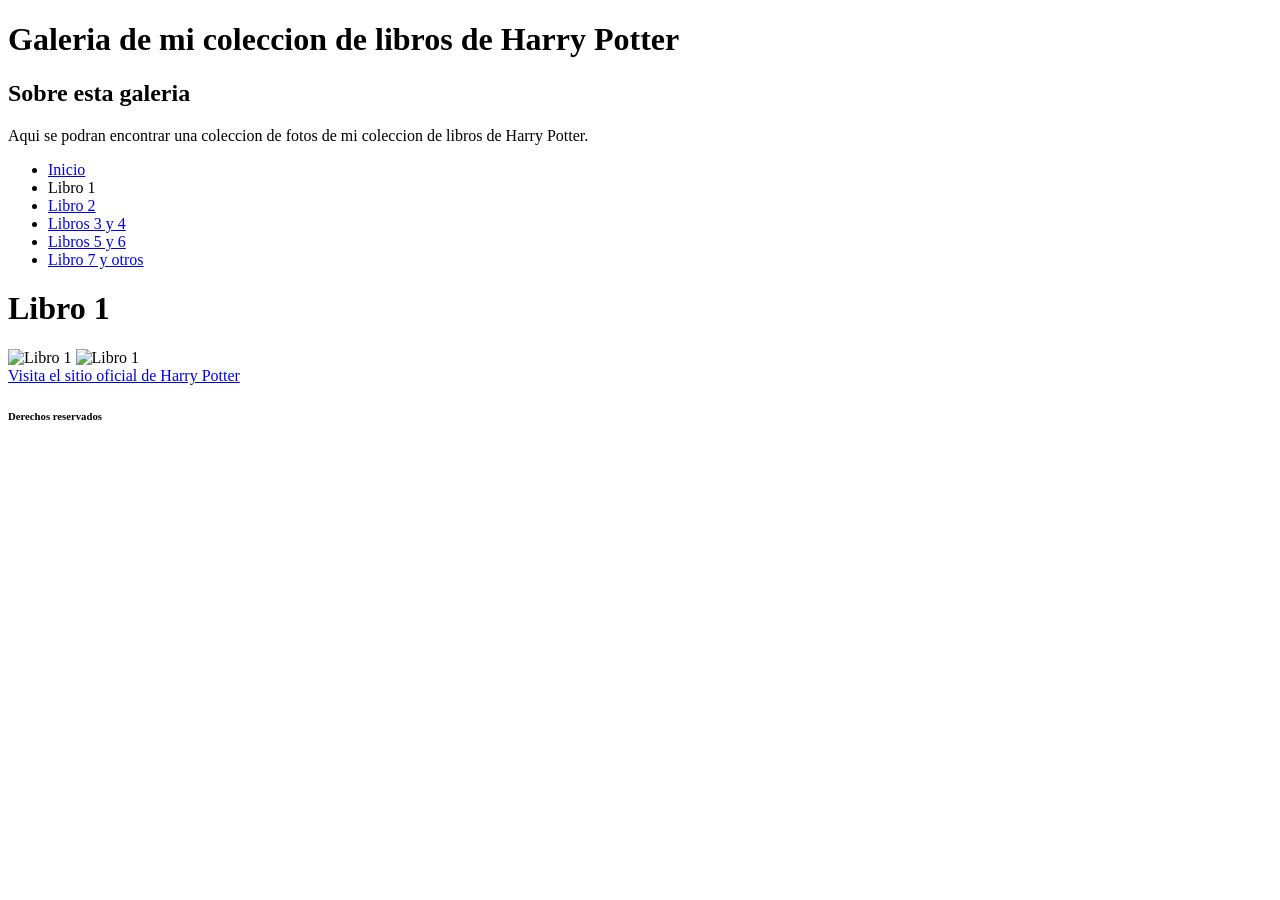
==== Libro 1.html @ d3beab45 "version1" ====
<!DOCTYPE html>
<html lang="en">
<head>
    <meta charset="UTF-8">
    <meta name="viewport" content="width=device-width, initial-scale=1.0">
    <title>Document</title>
</head>
<body>
    <header>
        <h1>Galeria de mi coleccion de libros de Harry Potter</h1>
        <section>
         <h2>Sobre esta galeria</h2>
         <p>Aqui se podran encontrar una coleccion de fotos de mi coleccion de libros de Harry Potter.</p>
        <nav>
            <ul>
                <li><a href="index.html">Inicio</a></li>
                <li> Libro 1 </li>
                <li><a href="Libro 2.html">Libro 2</a></li>  
                <li><a href="Libros 3 y 4.html">Libros 3 y 4</a></li>
                <li><a href="Libros 5 y 6.html">Libros 5 y 6</a></li>
                <li><a href="Libro 7 y otros.html">Libro 7 y otros</a></li>
            </ul>
        </nav>
    </header> 
    <main>
        <h1>Libro 1</h1>
        <section>
        <img src="/Fotos/HP 1.jpg" alt="Libro 1"  width="400" height="500">
        <img src="/Fotos/HP8.jpg" alt="Libro 1" width="400" height="500">
        </section>
    </main>
     <section>
        <a href= "https://www.harrypotter.com" target="_blank">Visita el sitio oficial de Harry Potter</a>
    </section>
    <footer>
        <h6> Derechos reservados </h6>
    </footer>
</body>
</html>
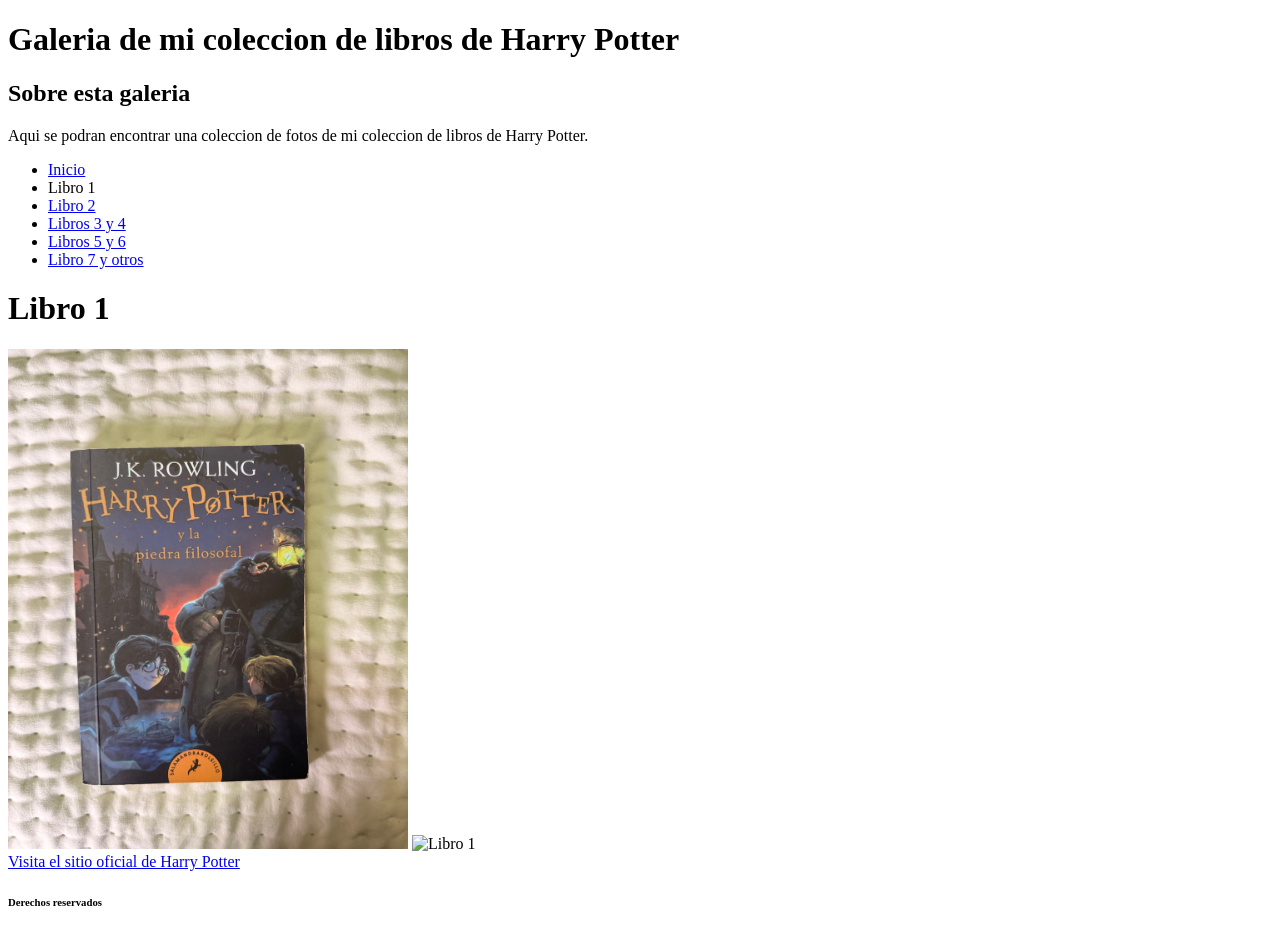
==== commit 2de6414a: "Fix image source paths in Libro 1.html" ====
--- a/Libro 1.html
+++ b/Libro 1.html
@@ -25,8 +25,8 @@
     <main>
         <h1>Libro 1</h1>
         <section>
-        <img src="/Fotos/HP 1.jpg" alt="Libro 1"  width="400" height="500">
-        <img src="/Fotos/HP8.jpg" alt="Libro 1" width="400" height="500">
+        <img src="Fotos/HP 1.jpg" alt="Libro 1"  width="400" height="500">
+        <img src="Fotos/HP8.jpg" alt="Libro 1" width="400" height="500">
         </section>
     </main>
      <section>
@@ -36,4 +36,4 @@
         <h6> Derechos reservados </h6>
     </footer>
 </body>
-</html>+</html>
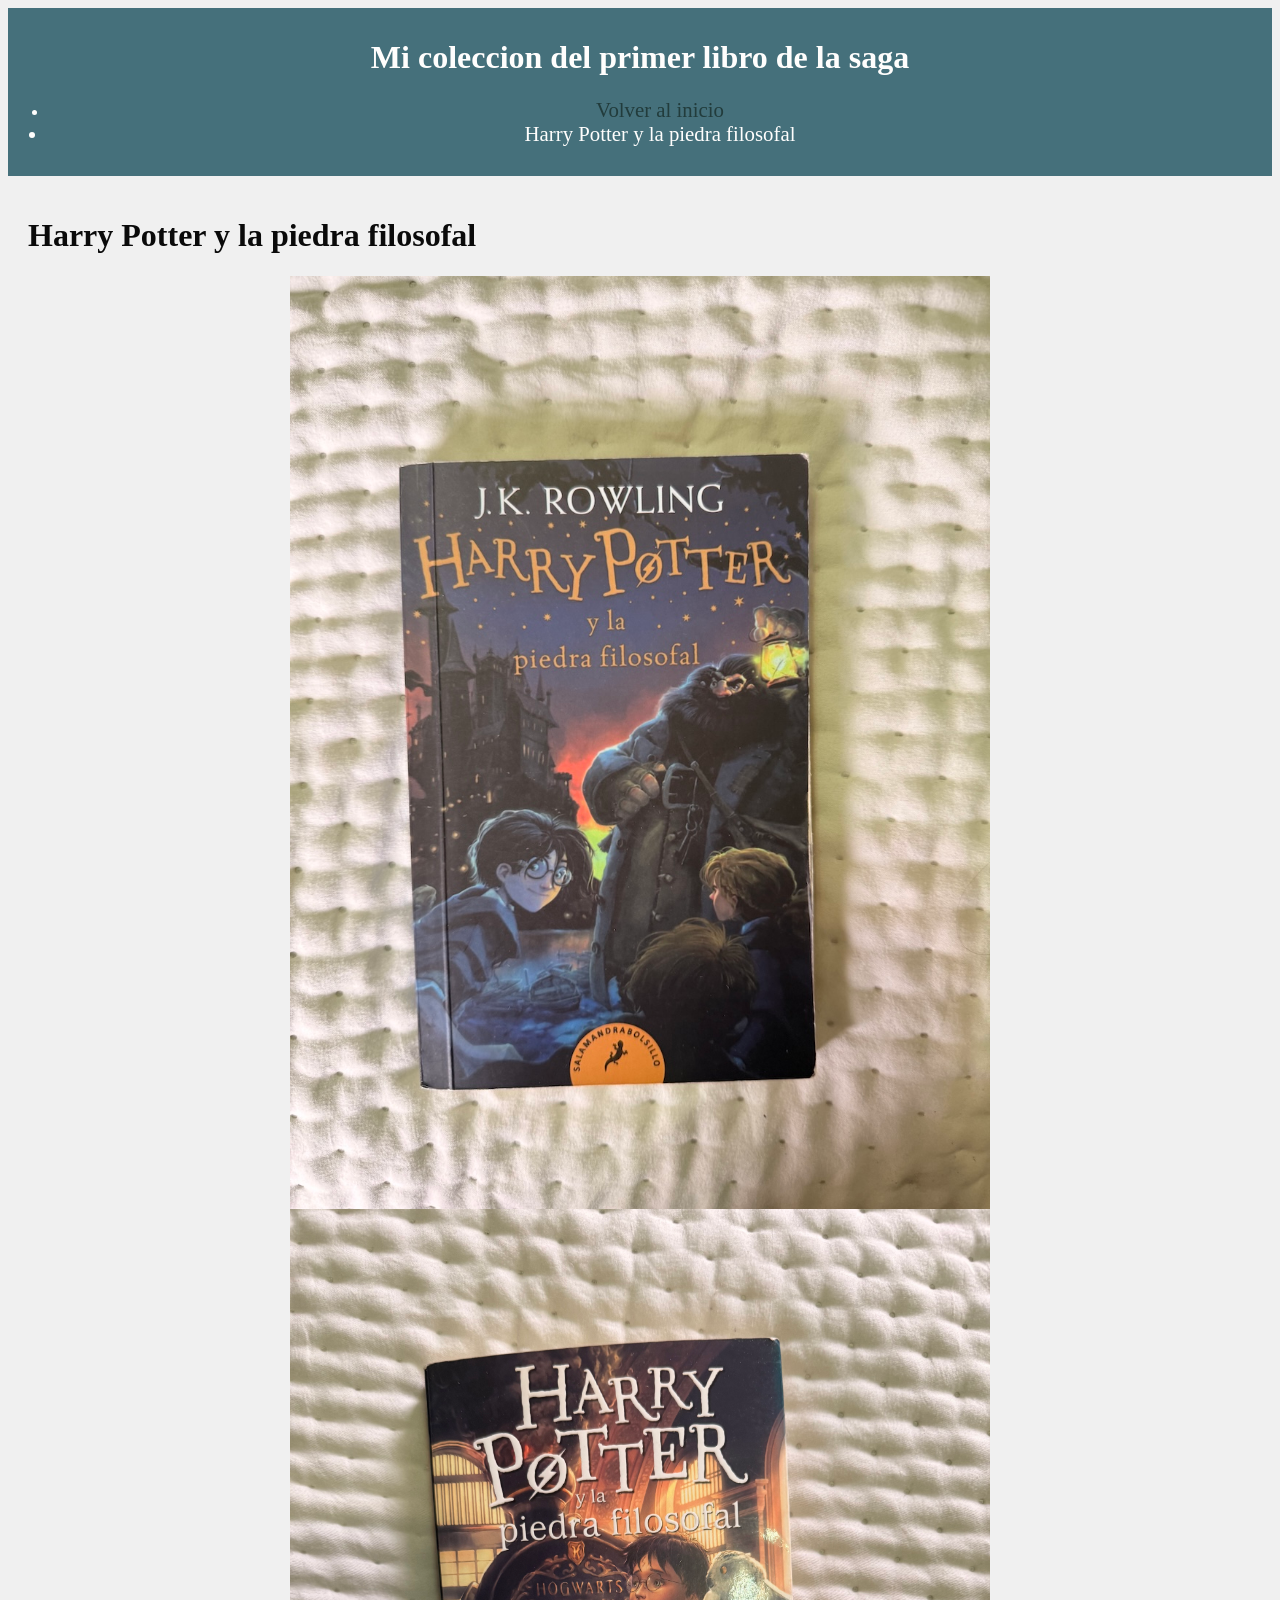
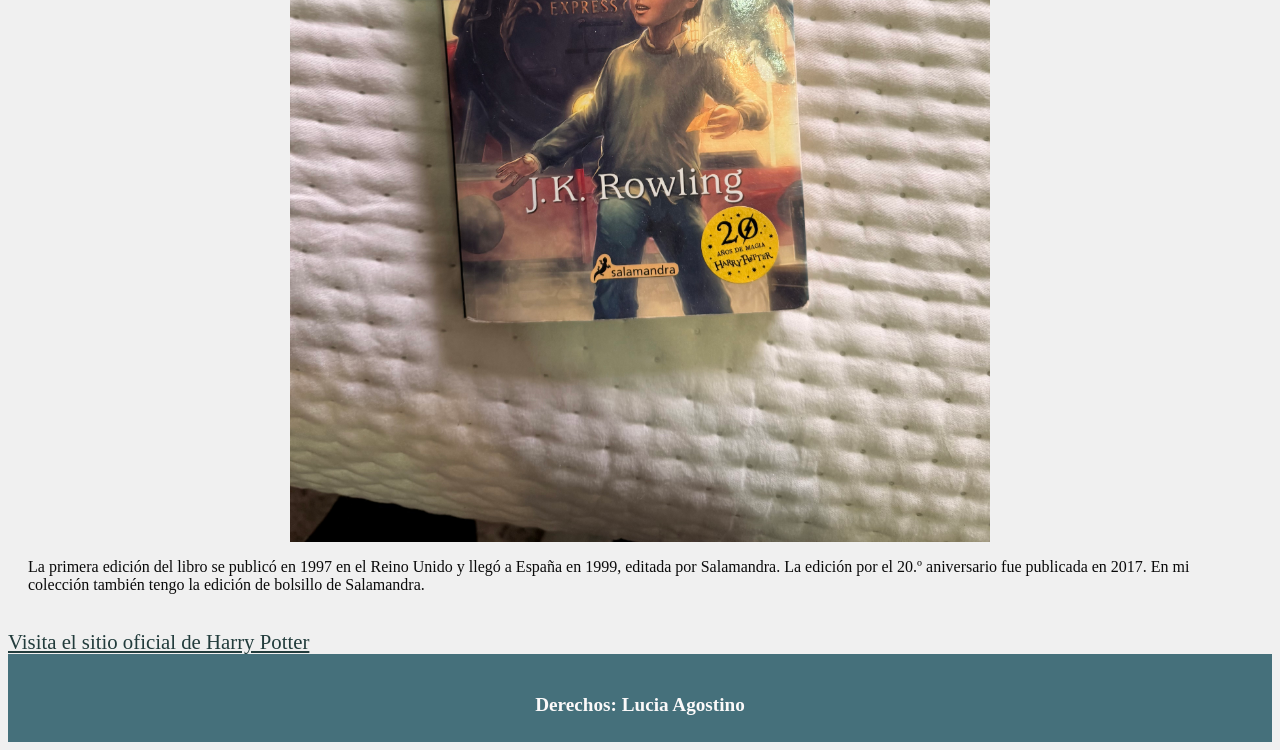
==== commit 59f34c44: "Correccion" ====
--- a/Libro 1.html
+++ b/Libro 1.html
@@ -3,37 +3,32 @@
 <head>
     <meta charset="UTF-8">
     <meta name="viewport" content="width=device-width, initial-scale=1.0">
+        <link rel="stylesheet" href="css/style.css">
     <title>Document</title>
 </head>
 <body>
     <header>
-        <h1>Galeria de mi coleccion de libros de Harry Potter</h1>
-        <section>
-         <h2>Sobre esta galeria</h2>
-         <p>Aqui se podran encontrar una coleccion de fotos de mi coleccion de libros de Harry Potter.</p>
+        <h1> Mi coleccion del primer libro de la saga</h1>
         <nav>
             <ul>
-                <li><a href="index.html">Inicio</a></li>
-                <li> Libro 1 </li>
-                <li><a href="Libro 2.html">Libro 2</a></li>  
-                <li><a href="Libros 3 y 4.html">Libros 3 y 4</a></li>
-                <li><a href="Libros 5 y 6.html">Libros 5 y 6</a></li>
-                <li><a href="Libro 7 y otros.html">Libro 7 y otros</a></li>
+                <li><a href="index.html">Volver al inicio</a></li>
+                <li class="subtitulo">Harry Potter y la piedra filosofal</li>
             </ul>
         </nav>
     </header> 
     <main>
-        <h1>Libro 1</h1>
+        <h1>Harry Potter y la piedra filosofal</h1>
         <section>
-        <img src="Fotos/HP 1.jpg" alt="Libro 1"  width="400" height="500">
-        <img src="Fotos/HP8.jpg" alt="Libro 1" width="400" height="500">
+        <img class="foto" src="/Fotos/HP 1.jpg" alt="Libro 1"  width="400" height="500">
+        <img class="foto" src="/Fotos/HP8.jpg" alt="Libro 1" width="400" height="500">
+        <p> La primera edición del libro se publicó en 1997 en el Reino Unido y llegó a España en 1999, editada por Salamandra. La edición por el 20.º aniversario fue publicada en 2017. En mi colección también tengo la edición de bolsillo de Salamandra. </p>
         </section>
     </main>
      <section>
         <a href= "https://www.harrypotter.com" target="_blank">Visita el sitio oficial de Harry Potter</a>
     </section>
     <footer>
-        <h6> Derechos reservados </h6>
+        <h2 class="derechos">Derechos: Lucia Agostino </h2>
     </footer>
 </body>
-</html>
+</html>
--- a/css/style.css
+++ b/css/style.css
@@ -0,0 +1,74 @@
+body {
+    background-color: #f0f0f0;
+    color: #0a0a0a;
+    font-family: 'cinzel', serif;
+}
+header {
+    background-color: #45707b;
+    color: rgb(255, 254, 253);
+    padding: 10px 0;
+    text-align: center;
+}
+main {
+    padding: 20px;
+}
+footer {
+    background-color: #45707b;
+    color: rgb(251, 249, 249);
+    padding: 10px 0;
+    text-align: center;
+    font-size: 0.8em;
+}
+.foto {
+    width: 700px;
+    height: auto;
+    display: block;
+    margin: 0 auto;
+}
+.titulo {
+    text-align: center;
+    font-size: 2em;
+    margin-bottom: 20px;
+    font-family: 'cinzel', serif;
+}
+.descripcion {
+    text-align: center;
+    font-size: 1.0em;
+    margin-bottom: 40px;
+}
+li a {
+    text-decoration: none;
+    color: #223c3c;
+    font-size: 1.3em;
+}
+li a:hover {
+    text-decoration: underline;
+    color: #847c02;
+}
+a {
+    color: #223c3c;
+    font-size: 1.3em;
+}
+a:hover {
+    color: #847c02;
+}
+.subtitulo {
+    text-align: center;
+    font-size: 1.3em;
+    margin-bottom: 20px;
+}
+.derechos {
+    text-align: center;
+    font-size: 1.5em;
+    margin-top: 30px;
+}
+.presentacion {
+    text-align: center;
+    font-size: 1.2em;
+    margin-top: 20px;
+}
+.enlaces {
+    text-align: center;
+    font-size: 1.2em;
+    margin-top: 20px;
+}
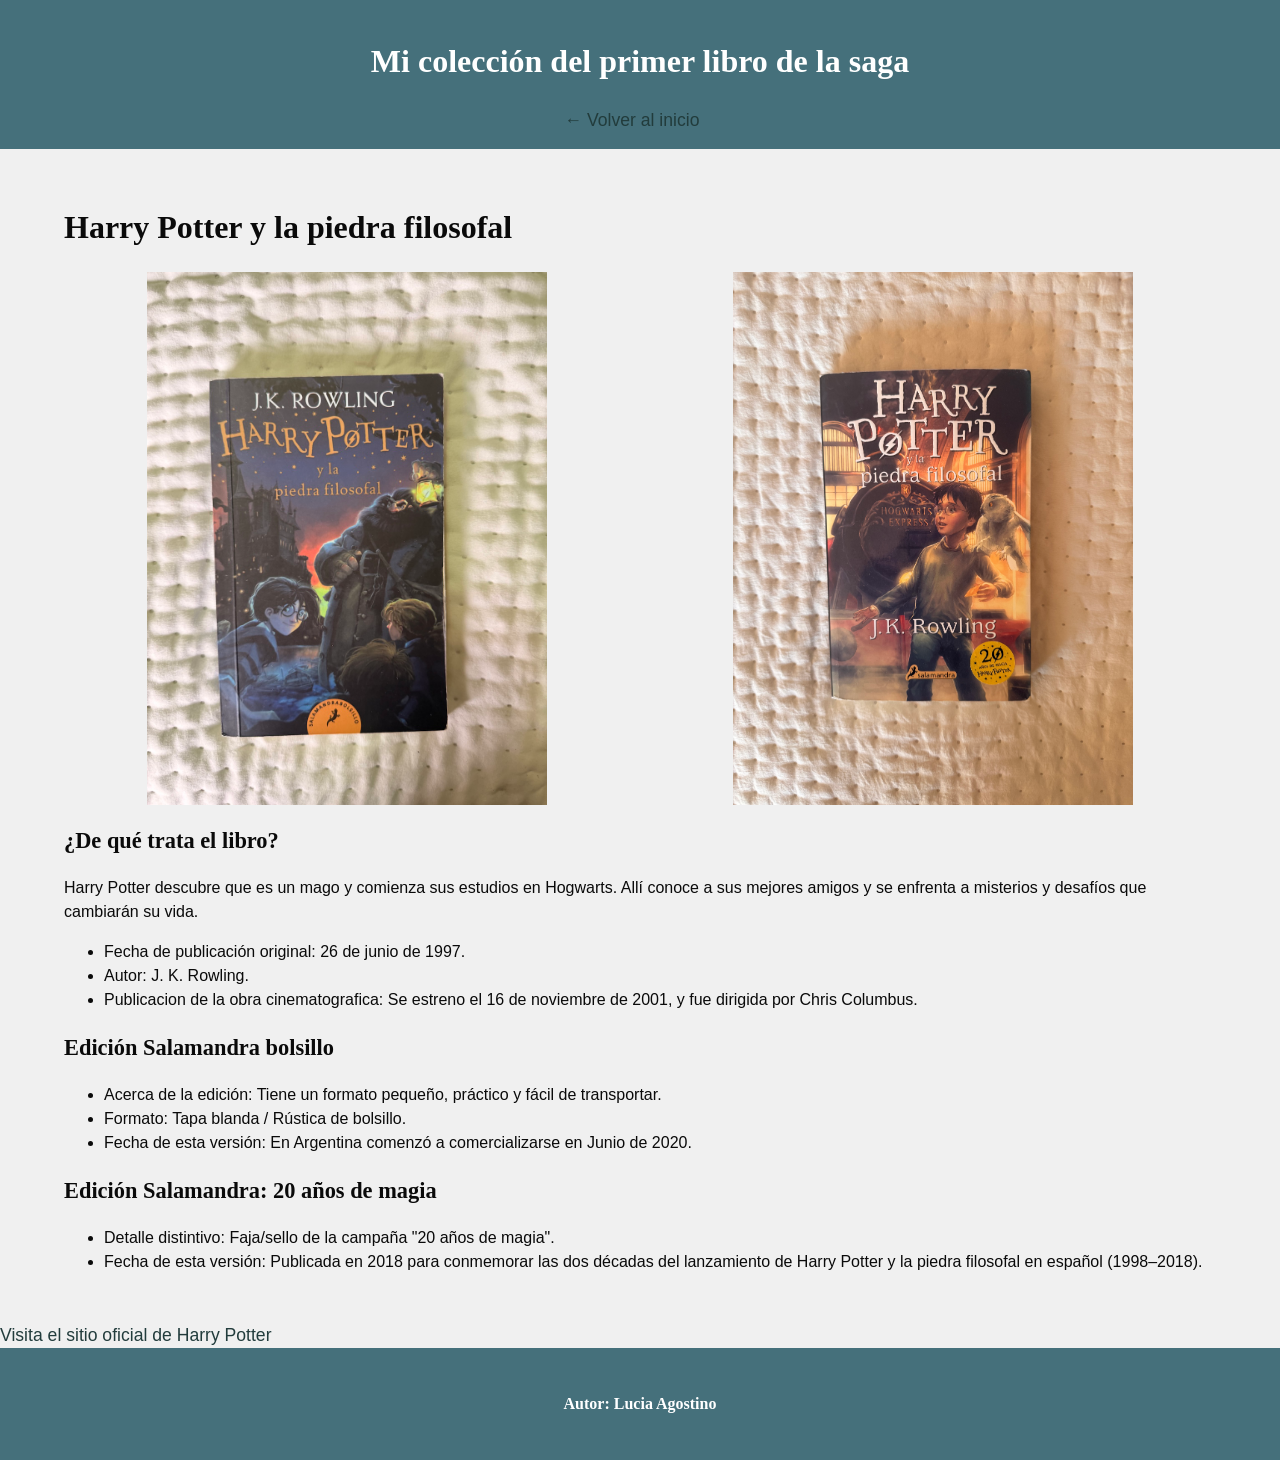
==== commit 6da970d3: "version3" ====
--- a/Libro 1.html
+++ b/Libro 1.html
@@ -4,31 +4,53 @@
     <meta charset="UTF-8">
     <meta name="viewport" content="width=device-width, initial-scale=1.0">
         <link rel="stylesheet" href="css/style.css">
-    <title>Document</title>
+    <title>La piedra filosofal</title>
 </head>
 <body>
     <header>
-        <h1> Mi coleccion del primer libro de la saga</h1>
+        <h1> Mi colección del primer libro de la saga</h1>
         <nav>
-            <ul>
-                <li><a href="index.html">Volver al inicio</a></li>
-                <li class="subtitulo">Harry Potter y la piedra filosofal</li>
+            <ul class="menu">
+                <li><a href="index.html"> ← Volver al inicio</a></li>
+                <li class="subtitulo"> </li>
             </ul>
         </nav>
     </header> 
     <main>
         <h1>Harry Potter y la piedra filosofal</h1>
         <section>
-        <img class="foto" src="/Fotos/HP 1.jpg" alt="Libro 1"  width="400" height="500">
-        <img class="foto" src="/Fotos/HP8.jpg" alt="Libro 1" width="400" height="500">
-        <p> La primera edición del libro se publicó en 1997 en el Reino Unido y llegó a España en 1999, editada por Salamandra. La edición por el 20.º aniversario fue publicada en 2017. En mi colección también tengo la edición de bolsillo de Salamandra. </p>
-        </section>
+        <div class="galeria-fotos">
+    <img class="foto" src="Fotos/HP 1.jpg" alt="Edición de la piedra filosofal" width="400" height="500">
+    <img class="foto" src="Fotos/HP 8.jpeg" alt="Edición de la piedra filosofal" width="400" height="500">
+        </div>
+<section class="informacion-libro">
+    <h2>¿De qué trata el libro?</h2>
+    <p> Harry Potter descubre que es un mago y comienza sus estudios en Hogwarts. Allí conoce a sus mejores amigos y se enfrenta a misterios y desafíos que cambiarán su vida. </p>
+    <ul>
+        <li>Fecha de publicación original: 26 de junio de 1997.</li>
+        <li>Autor: J. K. Rowling.</li>
+        <li> Publicacion de la obra cinematografica: Se estreno el 16 de noviembre de 2001, y fue dirigida por Chris Columbus.</li>
+    </ul>
+</section>
+<section class="ediciones">
+    <h2>Edición Salamandra bolsillo</h2>
+    <ul>
+        <li>Acerca de la edición: Tiene un formato pequeño, práctico y fácil de transportar.</li>
+        <li> Formato: Tapa blanda / Rústica de bolsillo.</li>
+        <li>Fecha de esta versión: En Argentina comenzó a comercializarse en Junio de 2020. </li>
+    </ul>
+    <h2>Edición Salamandra: 20 años de magia</h2>
+    <ul>
+        <li>Detalle distintivo: Faja/sello de la campaña "20 años de magia".</li>
+        <li>Fecha de esta versión: Publicada en 2018 para conmemorar las dos décadas del lanzamiento de Harry Potter y la piedra filosofal en español (1998–2018).</li>
+    </ul>
+</section>
     </main>
-     <section>
+     <section>  
         <a href= "https://www.harrypotter.com" target="_blank">Visita el sitio oficial de Harry Potter</a>
     </section>
     <footer>
-        <h2 class="derechos">Derechos: Lucia Agostino </h2>
+        <h2 class="derechos">Autor: Lucia Agostino </h2>
     </footer>
 </body>
 </html>
--- a/css/style.css
+++ b/css/style.css
@@ -1,74 +1,211 @@
+
+* {
+    box-sizing: border-box;
+}
+
+html {
+    font-size: 100%;
+}
+
+header {
+    background-color: #45707b;
+    color: #fff;
+    text-align: center;
+    padding: 1rem 5%;
+    position: sticky;
+    top: 0;
+    left: 0;
+    width: 100%;
+    z-index: 1000;
+}
+
 body {
+    margin: 0;
     background-color: #f0f0f0;
     color: #0a0a0a;
-    font-family: 'cinzel', serif;
-}
-header {
-    background-color: #45707b;
-    color: rgb(255, 254, 253);
-    padding: 10px 0;
-    text-align: center;
-}
-main {
-    padding: 20px;
-}
+    font-family: 'Lato', Arial, sans-serif;
+    line-height: 1.5;
+}
+
+h1,
+h2,
+h3 {
+    font-family: 'Cormorant Garamond', Georgia, serif;
+}
+
 footer {
     background-color: #45707b;
-    color: rgb(251, 249, 249);
-    padding: 10px 0;
-    text-align: center;
-    font-size: 0.8em;
-}
+    color: #fff;
+    text-align: center;
+    padding: 2rem 1rem;
+    display: flex;
+    align-items: center;
+    justify-content: center;
+    min-height: 7rem;
+}
+
+main {
+    width: 90%;
+    max-width: 1200px;
+    margin: 0 auto;
+    padding: 2rem 0;
+}
+
+h1 {
+    font-size: 2rem;
+}
+
+h2 {
+    font-size: 1.4rem;
+}
+
 .foto {
-    width: 700px;
+    display: block;
+    width: 100%;
+    max-width: 400px;
     height: auto;
+    margin: 0 auto;
+}
+.fotoprincipal {
     display: block;
+    width: 100%;
+    max-width: 900px;
+    height: auto;
     margin: 0 auto;
 }
 .titulo {
-    text-align: center;
-    font-size: 2em;
-    margin-bottom: 20px;
-    font-family: 'cinzel', serif;
-}
+    font-size: 2rem;
+    margin-bottom: 1.25rem;
+}
+
 .descripcion {
-    text-align: center;
-    font-size: 1.0em;
-    margin-bottom: 40px;
-}
+    width: 90%;
+    max-width: 900px;
+    margin: 0 auto 2.5rem;
+    font-size: 1rem;
+    text-align: center;
+}
+
+.menu {
+    display: flex;
+    flex-wrap: wrap;
+    justify-content: center;
+    gap: 1rem;
+    padding: 0;
+    margin: 0;
+    list-style: none;
+}
+
+.index-page .menu {
+    flex-direction: column;
+    align-items: stretch;
+    max-width: 24rem;
+    margin: 0 auto;
+}
+
+.menu li {
+    font-family: Arial, Helvetica, sans-serif;
+}
+
+a,
 li a {
+    color: #223c3c;
+    font-size: 1.1rem;
     text-decoration: none;
-    color: #223c3c;
-    font-size: 1.3em;
-}
+}
+
+a:hover,
 li a:hover {
+    color: #847c02;
     text-decoration: underline;
-    color: #847c02;
-}
-a {
-    color: #223c3c;
-    font-size: 1.3em;
-}
-a:hover {
-    color: #847c02;
-}
+}
+
+.galeria-fotos {
+    display: flex;
+    flex-wrap: wrap;
+    justify-content: center;
+    align-items: flex-start;
+    gap: 1.25rem;
+    margin-top: 1.25rem;
+}
+
+.libros-contenedor {
+    display: flex;
+    align-items: flex-start;
+    gap: 2rem;
+}
+
+.libro {
+    width: 50%;
+}
+
+.libro .foto {
+    max-width: 100%;
+}
+
+.presentacion,
+.enlaces {
+    text-align: center;
+    margin-top: 1.25rem;
+}
+.presentacion {
+    padding: 0.5rem;
+    margin-bottom: 50px;
+
+}
+
 .subtitulo {
-    text-align: center;
-    font-size: 1.3em;
-    margin-bottom: 20px;
-}
+    font-size: 1.1rem;
+}
+
 .derechos {
-    text-align: center;
-    font-size: 1.5em;
-    margin-top: 30px;
-}
-.presentacion {
-    text-align: center;
-    font-size: 1.2em;
-    margin-top: 20px;
-}
-.enlaces {
-    text-align: center;
-    font-size: 1.2em;
-    margin-top: 20px;
-}
+    font-size: 1rem;
+    margin: 0;
+}
+/* Adaptación */
+@media (max-width: 600px) {
+    .index-page header {
+        position: static;
+        padding: 0.75rem 4%;
+    }
+
+    main {
+        width: 94%;
+        padding: 1rem 0;
+    }
+
+    h1 {
+        font-size: 1.4rem;
+    }
+
+    h2 {
+        font-size: 1.25rem;
+    }
+
+    .index-page .menu {
+        gap: 0.7rem;
+    }
+
+    .descripcion {
+        width: 100%;
+        margin-bottom: 1rem;
+        font-size: 0.9rem;
+    }
+
+    a,
+    li a {
+        font-size: 0.9rem;
+    }
+
+    .libros-contenedor {
+        flex-direction: column;
+    }
+
+    .libro {
+        width: 100%;
+    }
+
+    .galeria-fotos .foto {
+        width: 90%;
+    }
+}
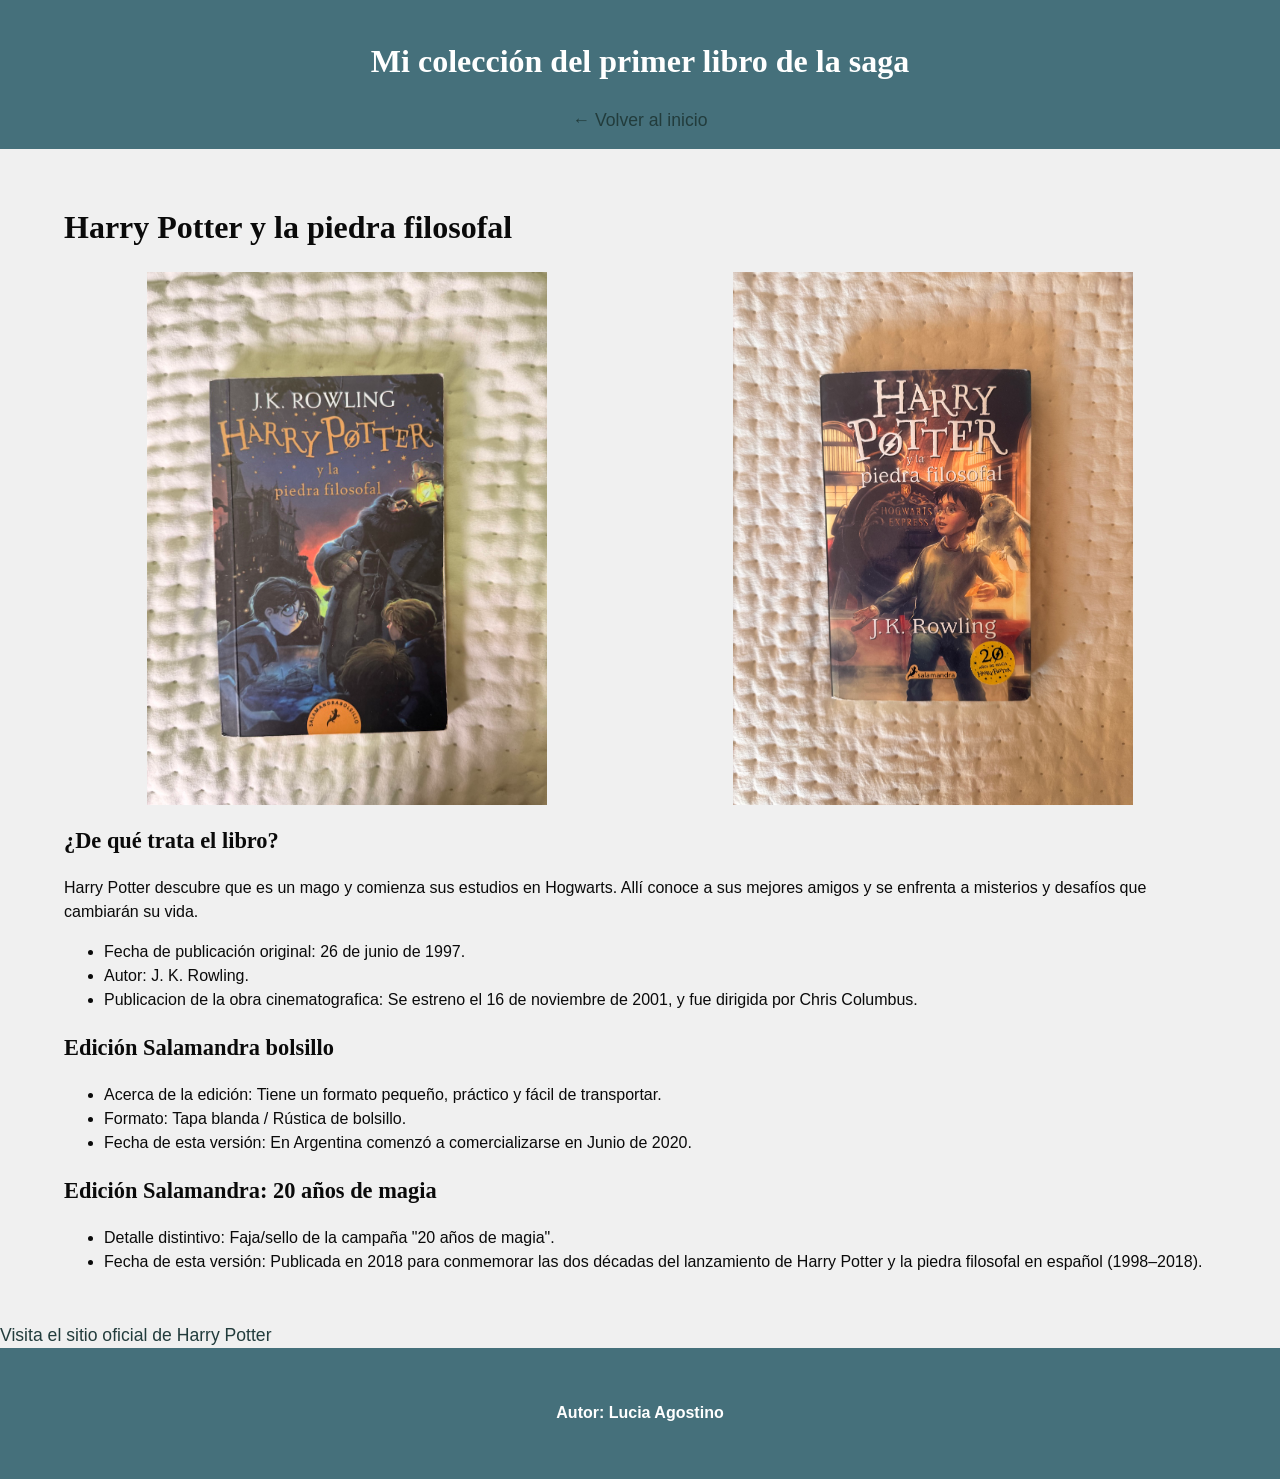
==== commit 453df42e: "version4" ====
--- a/Libro 1.html
+++ b/Libro 1.html
@@ -12,7 +12,6 @@
         <nav>
             <ul class="menu">
                 <li><a href="index.html"> ← Volver al inicio</a></li>
-                <li class="subtitulo"> </li>
             </ul>
         </nav>
     </header> 
@@ -50,7 +49,7 @@
         <a href= "https://www.harrypotter.com" target="_blank">Visita el sitio oficial de Harry Potter</a>
     </section>
     <footer>
-        <h2 class="derechos">Autor: Lucia Agostino </h2>
+        <h4>Autor: Lucia Agostino</h4>
     </footer>
 </body>
 </html>
--- a/css/style.css
+++ b/css/style.css
@@ -1,10 +1,6 @@
 
 * {
     box-sizing: border-box;
-}
-
-html {
-    font-size: 100%;
 }
 
 header {
@@ -14,8 +10,6 @@
     padding: 1rem 5%;
     position: sticky;
     top: 0;
-    left: 0;
-    width: 100%;
     z-index: 1000;
 }
 
@@ -23,14 +17,13 @@
     margin: 0;
     background-color: #f0f0f0;
     color: #0a0a0a;
-    font-family: 'Lato', Arial, sans-serif;
+    font-family: 'Lato', sans-serif;
     line-height: 1.5;
 }
 
 h1,
-h2,
-h3 {
-    font-family: 'Cormorant Garamond', Georgia, serif;
+h2 {
+    font-family: 'Cormorant Garamond'
 }
 
 footer {
@@ -88,34 +81,22 @@
 
 .menu {
     display: flex;
-    flex-wrap: wrap;
-    justify-content: center;
-    gap: 1rem;
+    flex-direction: column;
+    align-items: stretch;
+    gap: 0.7rem;
+    max-width: 24rem;
+    margin: 0 auto;
     padding: 0;
-    margin: 0;
     list-style: none;
 }
 
-.index-page .menu {
-    flex-direction: column;
-    align-items: stretch;
-    max-width: 24rem;
-    margin: 0 auto;
-}
-
-.menu li {
-    font-family: Arial, Helvetica, sans-serif;
-}
-
-a,
-li a {
+a {
     color: #223c3c;
     font-size: 1.1rem;
     text-decoration: none;
 }
 
-a:hover,
-li a:hover {
+a:hover {
     color: #847c02;
     text-decoration: underline;
 }
@@ -129,39 +110,17 @@
     margin-top: 1.25rem;
 }
 
-.libros-contenedor {
-    display: flex;
-    align-items: flex-start;
-    gap: 2rem;
-}
-
-.libro {
-    width: 50%;
-}
-
-.libro .foto {
-    max-width: 100%;
-}
-
 .presentacion,
 .enlaces {
     text-align: center;
     margin-top: 1.25rem;
 }
+
 .presentacion {
     padding: 0.5rem;
     margin-bottom: 50px;
-
 }
 
-.subtitulo {
-    font-size: 1.1rem;
-}
-
-.derechos {
-    font-size: 1rem;
-    margin: 0;
-}
 /* Adaptación */
 @media (max-width: 600px) {
     .index-page header {
@@ -182,27 +141,14 @@
         font-size: 1.25rem;
     }
 
-    .index-page .menu {
-        gap: 0.7rem;
-    }
-
     .descripcion {
         width: 100%;
         margin-bottom: 1rem;
         font-size: 0.9rem;
     }
 
-    a,
-    li a {
+    a {
         font-size: 0.9rem;
-    }
-
-    .libros-contenedor {
-        flex-direction: column;
-    }
-
-    .libro {
-        width: 100%;
     }
 
     .galeria-fotos .foto {
